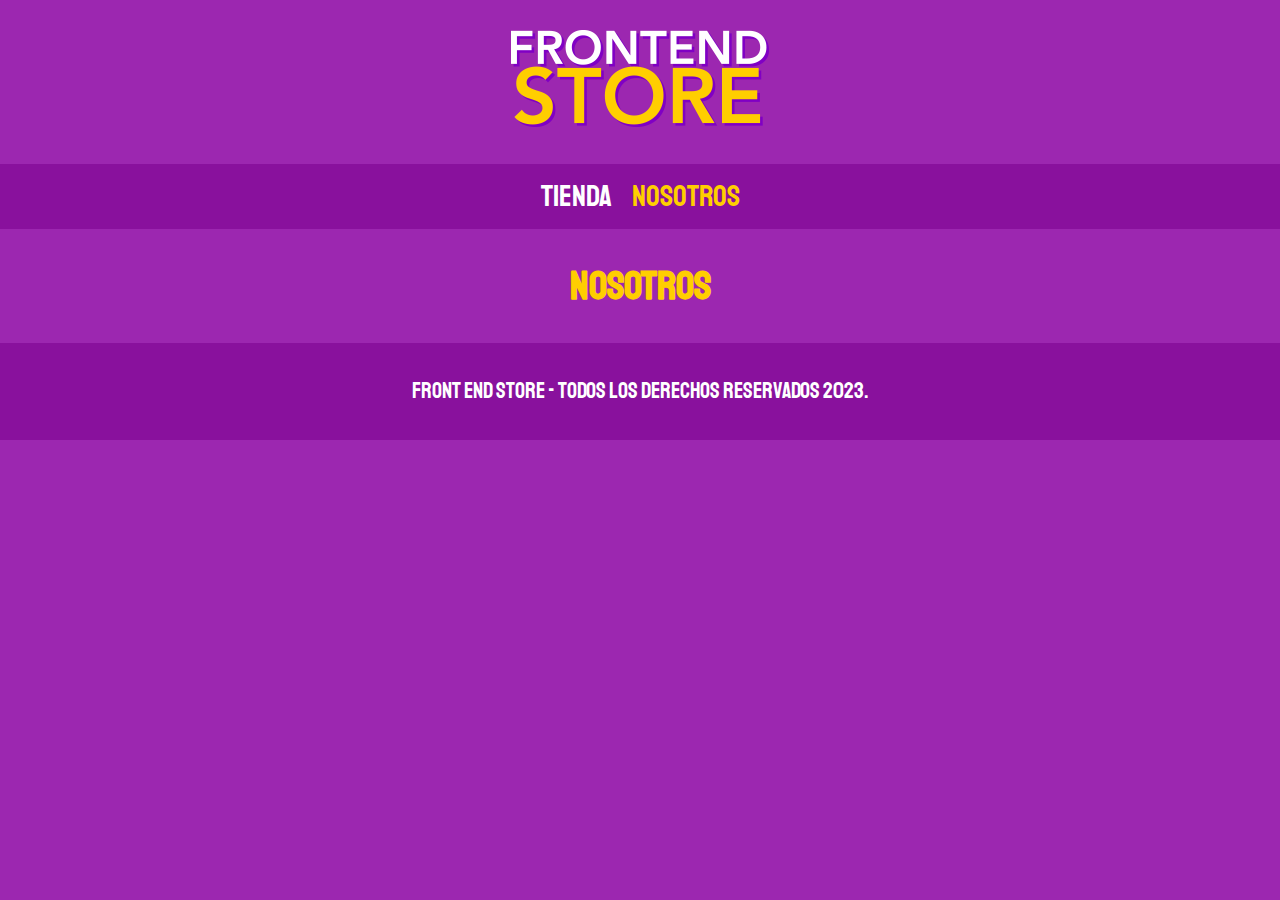
==== nosotros.html @ a9471484 "7 añadiendo productos" ====
<!DOCTYPE html>
<html lang="en">
<head>
    <meta charset="UTF-8">
    <meta http-equiv="X-UA-Compatible" content="IE=edge">
    <meta name="viewport" content="width=device-width, initial-scale=1.0">
    <title>FrontEnd Store</title>
    <link rel="stylesheet" href="css/normalize.css">
    <link rel="stylesheet" href="/css/style.css">
    <link href="https://fonts.googleapis.com/css2?family=Krub:wght@400;700&family=Staatliches&display=swap" rel="stylesheet"> 
</head>
<body>
    <header class="header">
        <a href="index.html">
            <img class="header__logo" src="/img/logo.png" alt="Logotipo">
        </a>
    </header>

    <nav class="navegacion">
        <a class="navegacion__enlace" href="index.html">Tienda</a>
        <a class="navegacion__enlace navegacion__enlace--activo" href="nosotros.html">Nosotros</a>
    </nav>
    
    <main class="contenedor">
        <h1>NOSOTROS</h1>
    </main>

    <footer class="footer">
        <p class="footer__texto">Front End Store - Todos los derechos reservados 2023.</p>
    </footer>
</body>
</html>
---- css/style.css ----
:root {
    --primario: #9C27B0;
    --primarioOscuro: #89119D;
    --secundario: #FFCE00;
    --secundarioOscuro: rgb(233,187,2);
    --blanco: #FFF;
    --negro: #000;

    --fuentePrincipal: 'Staatliches', cursive;
}

html {
    box-sizing: border-box;
    font-size: 62.5%;
}

*, *::before, *:after {
    box-sizing: inherit;
}

/* Globales */

body {
    background-color: var(--primario);
    font-size: 1.6rem;
    line-height: 1.5;
}

p {
    font-size: 1.8rem;
    font-family: Arial, Helvetica, sans-serif;
    color: var(--blanco);
}

a {
    text-decoration: none;
}

img {
    max-width: 100%;
}

.contenedor {
    max-width: 120rem;
    margin: 0 auto;;
}

h1, h2, h3 {
    text-align: center;
    color: var(--secundario);
    font-family: var(--fuentePrincipal);
}

h1 {
    font-size: 4rem;
}

h2 {
    font-size: 3.2rem;
}

h3 {
    font-size: 2.4rem;
}

/* Header */
.header {
    display: flex;
    justify-content: center;
}

.header__logo {
    margin: 3rem 0;
}

/* Footer */
.footer {
    background-color: var(--primarioOscuro);
    padding: 1rem 0;
    margin-top: 2rem;
}

.footer__texto {
    font-family: var(--fuentePrincipal);
    text-align: center;
    font-size: 2.2rem;
}

/* Navegacion */
.navegacion {
    background-color: var(--primarioOscuro);
    padding: 1rem 0;
    display: flex;
    justify-content: center;
    gap: 2rem;
}
.navegacion__enlace {
    font-family: var(--fuentePrincipal);
    color: var(--blanco);
    font-size: 3rem;

}

.navegacion__enlace--activo,
.navegacion__enlace:hover {
    color: var(--secundario);
}

/* Productos */
.producto {

}
.producto__imagen {

}
.producto__informacion{

}
.producto__nombre{

}
.producto__precio{
    
}
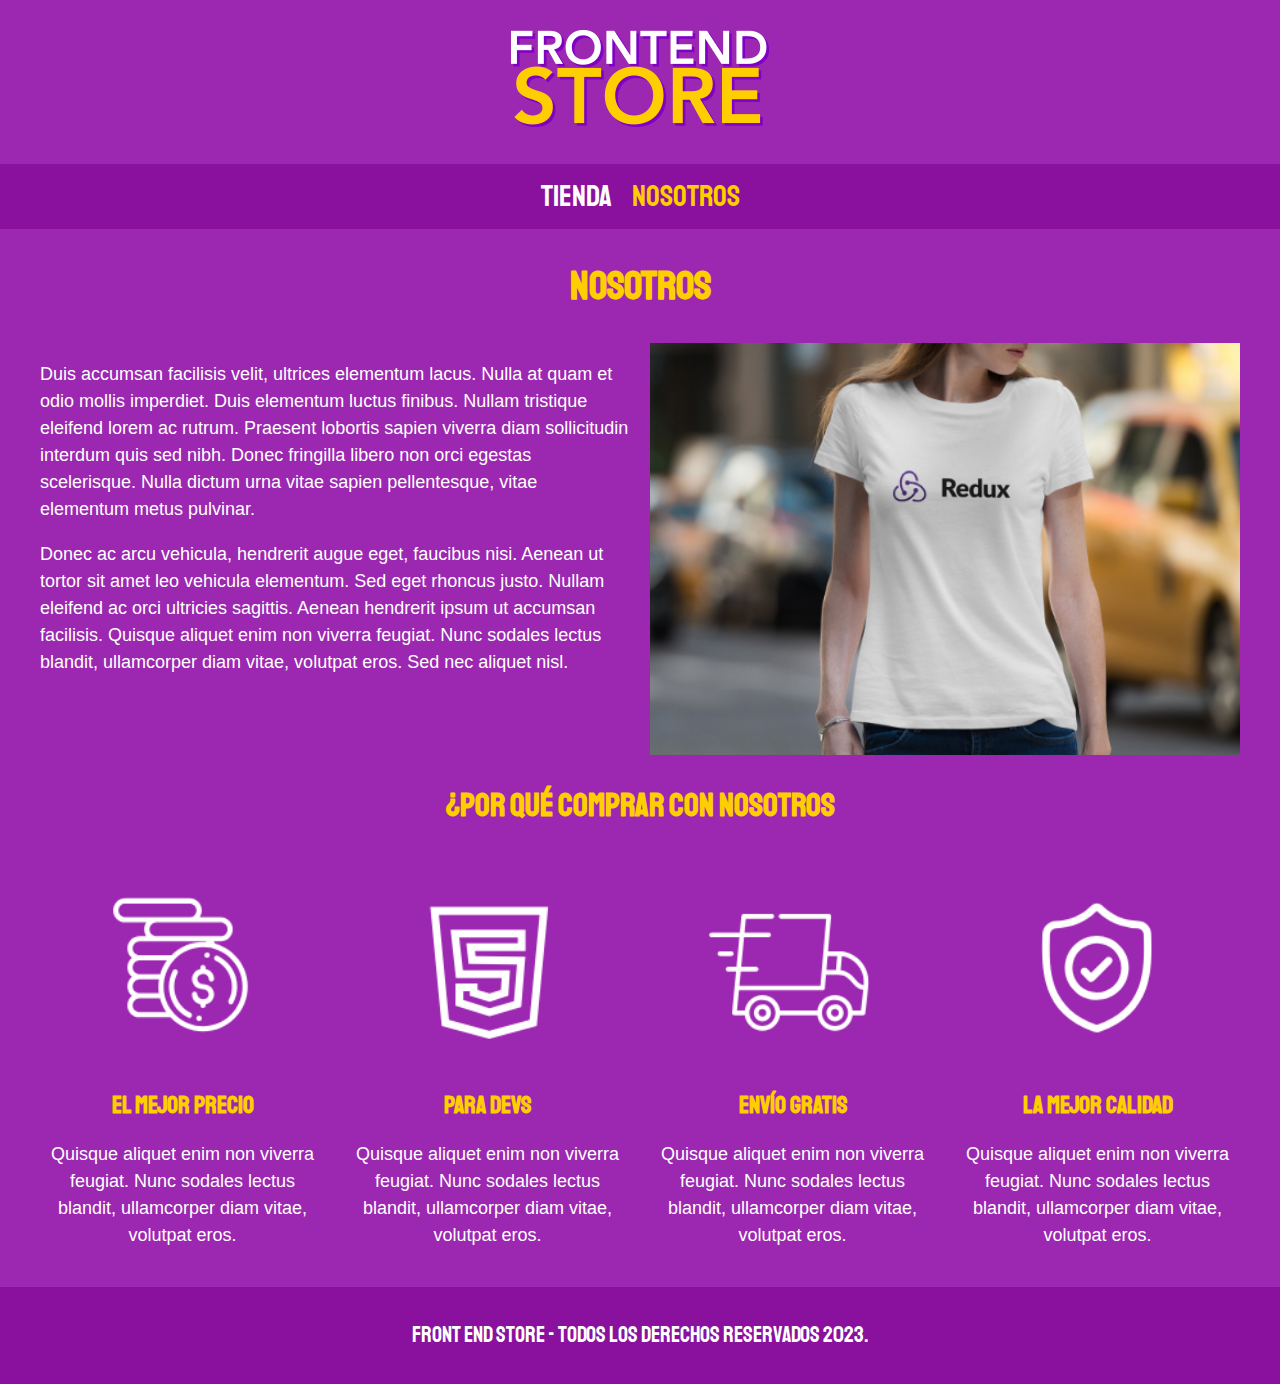
==== commit 260bd896: "Proyecto Finalizado" ====
--- a/nosotros.html
+++ b/nosotros.html
@@ -23,7 +23,43 @@
     
     <main class="contenedor">
         <h1>NOSOTROS</h1>
+
+        <div class="nosotros">
+            <div class="nosotros__contenidos">
+                <p>Duis accumsan facilisis velit, ultrices elementum lacus. Nulla at quam et odio mollis imperdiet. Duis elementum luctus finibus. Nullam tristique eleifend lorem ac rutrum. Praesent lobortis sapien viverra diam sollicitudin interdum quis sed nibh. Donec fringilla libero non orci egestas scelerisque. Nulla dictum urna vitae sapien pellentesque, vitae elementum metus pulvinar.</p>
+
+                <p>Donec ac arcu vehicula, hendrerit augue eget, faucibus nisi. Aenean ut tortor sit amet leo vehicula elementum. Sed eget rhoncus justo. Nullam eleifend ac orci ultricies sagittis. Aenean hendrerit ipsum ut accumsan facilisis. Quisque aliquet enim non viverra feugiat. Nunc sodales lectus blandit, ullamcorper diam vitae, volutpat eros. Sed nec aliquet nisl.</p>
+            </div>
+            <img class="nosotros__imagen" src="img/nosotros.jpg" alt="Nosotros" >
+        </div>
     </main>
+
+    <section class="contenedor comprar">
+        <h2 class="comprar__titulo">¿Por qué Comprar con nosotros</h2>
+
+        <div class="bloques">
+            <div class="bloque">
+                <img class="bloque__imagen" src="img/icono_1.png" alt="porque comprar">
+                <h3 class="bloque__titulo">El Mejor Precio</h3>
+                <p>Quisque aliquet enim non viverra feugiat. Nunc sodales lectus blandit, ullamcorper diam vitae, volutpat eros.</p>
+            </div><!--.bloque-->
+            <div class="bloque">
+                <img class="bloque__imagen" src="img/icono_2.png" alt="porque comprar">
+                <h3 class="bloque__titulo">Para Devs</h3>
+                <p>Quisque aliquet enim non viverra feugiat. Nunc sodales lectus blandit, ullamcorper diam vitae, volutpat eros.</p>
+            </div><!--.bloque-->
+            <div class="bloque">
+                <img class="bloque__imagen" src="img/icono_3.png" alt="porque comprar">
+                <h3 class="bloque__titulo">Envío Gratis</h3>
+                <p>Quisque aliquet enim non viverra feugiat. Nunc sodales lectus blandit, ullamcorper diam vitae, volutpat eros.</p>
+            </div><!--.bloque-->
+            <div class="bloque">
+                <img class="bloque__imagen" src="img/icono_4.png" alt="porque comprar">
+                <h3 class="bloque__titulo">La Mejor Calidad</h3>
+                <p>Quisque aliquet enim non viverra feugiat. Nunc sodales lectus blandit, ullamcorper diam vitae, volutpat eros.</p>
+            </div><!--.bloque-->
+        </div><!--.bloques-->
+    </section>
 
     <footer class="footer">
         <p class="footer__texto">Front End Store - Todos los derechos reservados 2023.</p>
--- a/css/style.css
+++ b/css/style.css
@@ -37,7 +37,7 @@
 }
 
 img {
-    max-width: 100%;
+    width: 100%;
 }
 
 .contenedor {
@@ -106,19 +106,142 @@
     color: var(--secundario);
 }
 
+/** Grid **/
+
+.grid {
+    display: grid;
+    grid-template-columns: repeat(2, 1fr);
+    gap: 2rem;
+}
+
+@media (min-width: 768px) {
+    .grid {
+        grid-template-columns: repeat(3, 1fr);
+    }
+}
+
 /* Productos */
 .producto {
-
-}
-.producto__imagen {
-
-}
-.producto__informacion{
-
-}
+    background-color: var(--primarioOscuro);
+    padding: 1rem;
+}
+
 .producto__nombre{
-
+    font-size: 4rem;
 }
 .producto__precio{
-    
+    font-size: 2.8rem;
+    color: var(--secundario);
+}
+
+.producto__nombre,
+.producto__precio {
+    font-family: var(--fuentePrincipal);
+    margin: 1rem 0;
+    text-align: center;
+    line-height: 1.2;
+}
+
+/* Graficos */
+
+.grafico {
+    min-height: 30rem;
+    background-repeat: no-repeat;
+    background-size: cover;
+    grid-column: 1 / 3;
+}
+.grafico--camisas {
+    grid-row: 2 / 3;
+    background-image: url(../img/grafico1.jpg);
+}
+
+.grafico--node {
+    background-image: url(../img/grafico2.jpg);
+    grid-row: 8 / 9;
+}
+
+@media (min-width: 768px) {
+    .grafico--node {
+        grid-row:  5/ 6;
+        grid-column: 2 / 4;
+    }
+}
+
+/* Nosotros */
+.nosotros {
+    display: grid;
+    grid-template-rows: repeat(2, auto);
+}
+
+@media (min-width: 768px) {
+    .nosotros {
+        display: grid;
+        grid-template-columns: repeat(2, 1fr);
+        column-gap: 2rem;
+    }
+}
+
+.nosotros__imagen{
+    grid-row: 1 / 2;
+}
+@media (min-width: 768px) {
+    .nosotros__imagen {
+        grid-column: 2 / 3;
+    }
+}
+
+/* Bloques */
+.bloques {
+    display: grid;
+    grid-template-columns: repeat(2, 1fr);
+    gap: 2rem;
+}
+@media (min-width: 768px){
+    .bloques {
+        grid-template-columns: repeat(4, 1fr);
+    }
+}
+
+.bloque {
+    text-align: center;
+}
+.bloque__titulo{
+    margin: 0;
+}
+
+
+/* Pagina del Producto */
+@media (min-width: 768px) {
+    .camisa {
+        display: grid;
+        grid-template-columns: repeat(2, 1fr);
+        column-gap: 2rem;
+    }
+}
+
+.formulario {
+    display: grid;
+    grid-template-columns: repeat(2, 1fr);
+    gap: 2rem;
+}
+.formulario__campo{
+    border: 1rem solid var(--primarioOscuro);
+    background-color:transparent;
+    color: var(--blanco);
+    font-size: 2rem;
+    font-family: Arial, Helvetica, sans-serif;
+    padding: 1rem;
+}
+.formulario__submit{
+    background-color: var(--secundario);
+    border: none;
+    font-size: 2rem;
+    font-family: var(--fuentePrincipal);
+    padding: 2rem;
+    transition: background-color .3s ease;
+    grid-column: 1 / 3;
+}
+.formulario__submit:hover {
+    cursor: pointer;
+    background-color: var(--secundarioOscuro);
 }